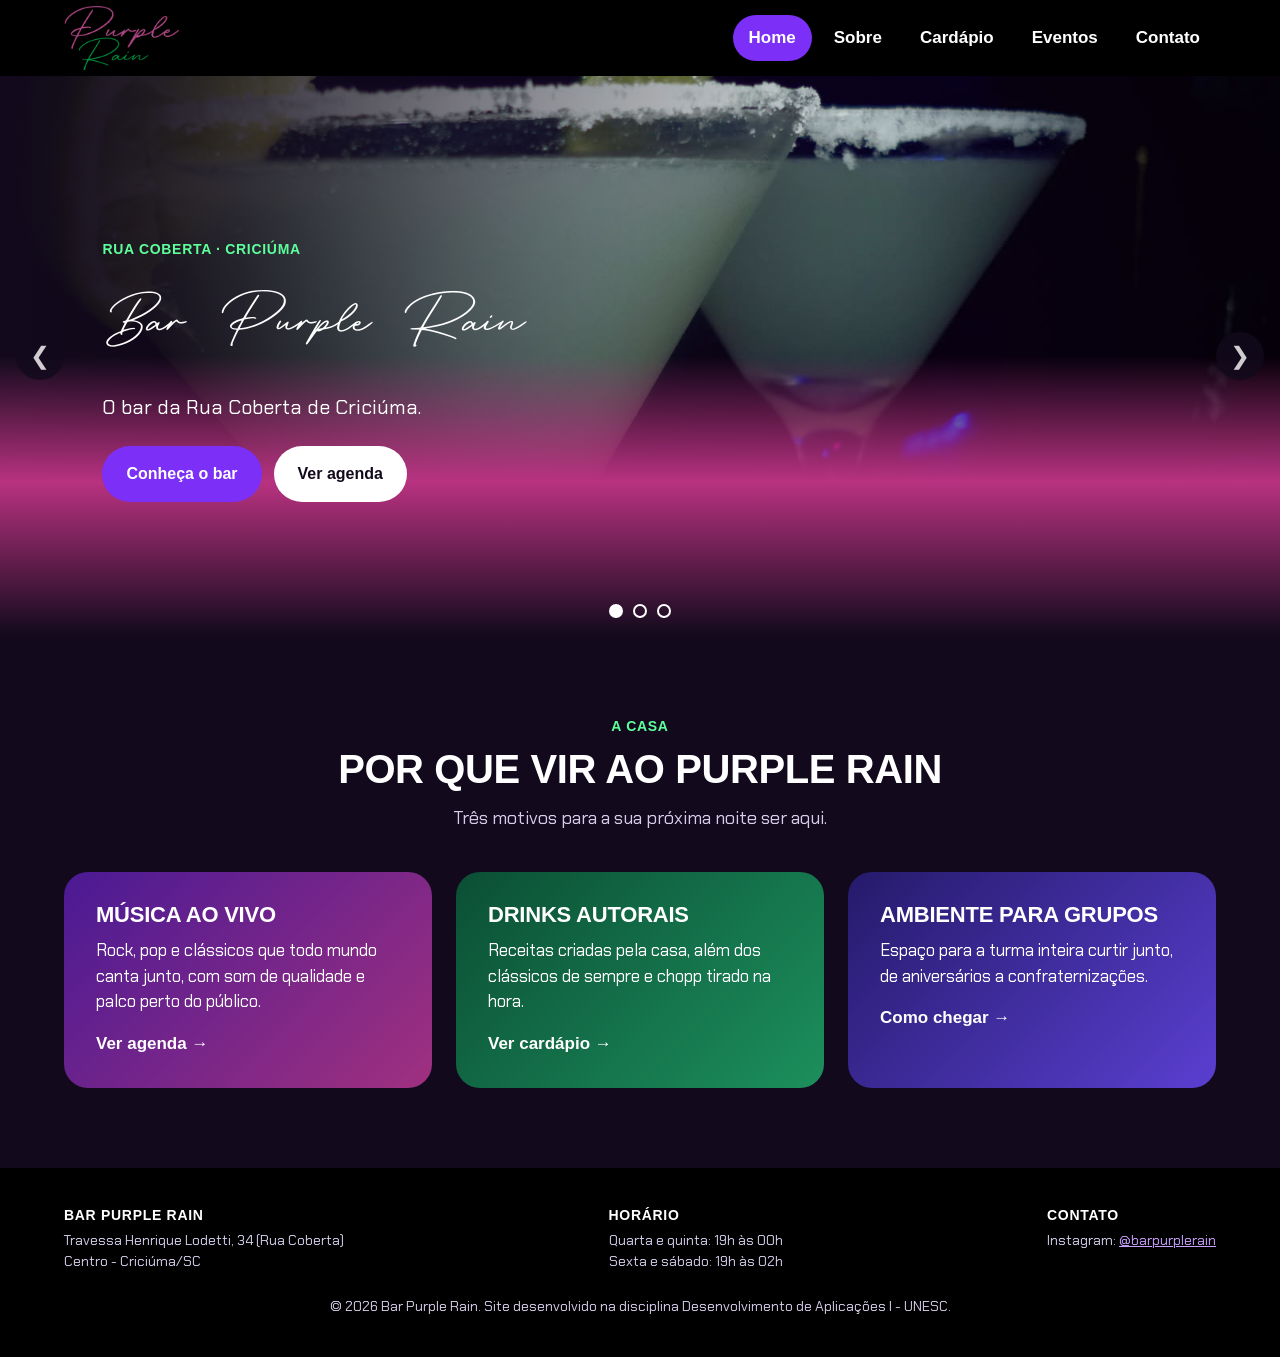
==== index.html @ a39cc832 "Remove o botao do WhatsApp da Home e o icone sem uso Co-Authored-By: Claude Opus 5.5 <noreply@anthro" ====
<!DOCTYPE html>
<html lang="pt-br">
<head>
    <!-- Metas estudados em aula -->
    <meta charset="UTF-8">
    <meta name="viewport" content="width=device-width, initial-scale=1.0">
    <meta name="description" content="Bar Purple Rain, o bar da Rua Coberta de Criciúma: música ao vivo, drinks autorais, chopp gelado e petiscos para curtir com os amigos.">
    <meta name="keywords" content="Bar Purple Rain, bar, pub, Rua Coberta, Criciúma, música ao vivo, drinks, chopp, petiscos">
    <meta name="author" content="Rafael Bauer Giroleti & Weslley Donmingos">
    <meta name="robots" content="index, follow">

    <title>Home | Bar Purple Rain</title>

    <!-- Ícone na aba do navegador (favicon), em vários tamanhos.
         Cada navegador e aparelho escolhe o tamanho que precisa. -->
    <link rel="icon" type="image/x-icon" href="img/favicon/favicon.ico">
    <link rel="icon" type="image/png" sizes="32x32" href="img/favicon/favicon-32x32.png">
    <link rel="icon" type="image/png" sizes="16x16" href="img/favicon/favicon-16x16.png">
    <link rel="apple-touch-icon" sizes="180x180" href="img/favicon/apple-touch-icon.png">
    <link rel="manifest" href="img/favicon/site.webmanifest">
    <link rel="stylesheet" href="css/estilo.css">
</head>
<body>

    <header class="cabecalho">
        <a href="index.html" class="logo">
            <img src="img/logo.png" alt="Bar Purple Rain">
        </a>
        <nav class="menu">
            <ul>
                <li><a href="index.html" class="atual">Home</a></li>
                <li><a href="sobre.html">Sobre</a></li>
                <li><a href="cardapio.html">Cardápio</a></li>
                <li><a href="eventos.html">Eventos</a></li>
                <li><a href="contato.html">Contato</a></li>
            </ul>
        </nav>
    </header>

    <main>
        <!-- Carrossel controlado pelo arquivo js/carrossel.js -->
        <section class="carrossel" aria-label="Destaques do bar">

            <figure class="slide ativo">
                <!-- Vídeo de fundo: autoplay (toca sozinho), muted (sem som, obrigatório para tocar sozinho),
                     loop (repete), playsinline (no celular toca dentro da página)
                     e poster (foto que aparece enquanto o vídeo carrega ou se ele não tocar) -->
                <video src="img/video-bar.mp4" poster="img/foto-drinks.jpg" autoplay muted loop playsinline></video>
                <figcaption class="legenda">
                    <p class="sobretitulo">Rua Coberta · Criciúma</p>
                    <h1>Bar Purple Rain</h1>
                    <p>O bar da Rua Coberta de Criciúma.</p>
                    <a href="sobre.html" class="botao">Conheça o bar</a>
                    <a href="eventos.html" class="botao claro">Ver agenda</a>
                </figcaption>
            </figure>

            <figure class="slide foto-alta">
                <img src="img/foto-parede-neon.jpg" alt="Cliente brindando em frente à parede de neon e assinaturas do bar">
                <figcaption class="legenda">
                    <p class="sobretitulo">Toda semana</p>
                    <h2>Música ao vivo</h2>
                    <p>Bandas e artistas da região no palco toda semana.</p>
                    <a href="eventos.html" class="botao">Ver agenda</a>
                </figcaption>
            </figure>

            <figure class="slide">
                <img src="img/foto-drinks.jpg" alt="Dois drinks com limão e borda de sal">
                <figcaption class="legenda">
                    <p class="sobretitulo">Da casa</p>
                    <h2>Drinks e petiscos</h2>
                    <p>Carta de drinks autorais, chopp gelado e porções para dividir.</p>
                    <a href="cardapio.html" class="botao">Ver cardápio</a>
                </figcaption>
            </figure>

            <button class="seta anterior" onclick="slideAnterior()" aria-label="Slide anterior">&#10094;</button>
            <button class="seta proximo" onclick="proximoSlide()" aria-label="Próximo slide">&#10095;</button>

            <nav class="indicadores">
                <button class="bolinha ativo" onclick="mostrarSlide(0)" aria-label="Ir para o slide 1"></button>
                <button class="bolinha" onclick="mostrarSlide(1)" aria-label="Ir para o slide 2"></button>
                <button class="bolinha" onclick="mostrarSlide(2)" aria-label="Ir para o slide 3"></button>
            </nav>
        </section>

        <section class="secao">
            <p class="sobretitulo centro">A casa</p>
            <h2 class="titulo-secao">Por que vir ao Purple Rain</h2>
            <p class="subtitulo-secao">Três motivos para a sua próxima noite ser aqui.</p>

            <section class="cartoes">
                <article class="cartao roxo">
                    <h3>Música ao vivo</h3>
                    <p>Rock, pop e clássicos que todo mundo canta junto, com som de qualidade e palco perto do público.</p>
                    <a href="eventos.html" class="link-seta">Ver agenda &rarr;</a>
                </article>
                <article class="cartao verde">
                    <h3>Drinks autorais</h3>
                    <p>Receitas criadas pela casa, além dos clássicos de sempre e chopp tirado na hora.</p>
                    <a href="cardapio.html" class="link-seta">Ver cardápio &rarr;</a>
                </article>
                <article class="cartao azul">
                    <h3>Ambiente para grupos</h3>
                    <p>Espaço para a turma inteira curtir junto, de aniversários a confraternizações.</p>
                    <a href="contato.html" class="link-seta">Como chegar &rarr;</a>
                </article>
            </section>
        </section>

    </main>

    <footer class="rodape">
        <section>
            <h3>Bar Purple Rain</h3>
            <!-- Dados do Instagram @barpurplerain -->
            <p>Travessa Henrique Lodetti, 34 (Rua Coberta)<br>Centro - Criciúma/SC</p>
        </section>
        <section>
            <h3>Horário</h3>

            <p>Quarta e quinta: 19h às 00h<br>Sexta e sábado: 19h às 02h</p>
        </section>
        <section>
            <h3>Contato</h3>
            <p>Instagram: <a href="https://www.instagram.com/barpurplerain/" target="_blank">@barpurplerain</a></p>
        </section>
        <p class="copy">&copy; 2026 Bar Purple Rain. Site desenvolvido na disciplina Desenvolvimento de Aplicações I - UNESC.</p>
    </footer>

    <script src="js/carrossel.js"></script>

</body>
</html>
---- css/estilo.css ----
/* ==========================================================
   Bar Purple Rain - folha de estilo única do site
   Organização: 1) base  2) cabeçalho  3) carrossel
                4) seções e cartões  5) páginas internas
                6) rodapé  7) responsividade (media queries)

   Cores do site (para achar e trocar com Ctrl+F):
     #120a1c  fundo escuro da página
     #21133a  fundo dos cartões e campos
     #7b2ff7  roxo dos botões e do menu (cor de ação)
     #5dff9b  verde neon do logo (sobretítulos e preços)
     #b83280  rosa do degradê do carrossel
     #ffffff  títulos
     #d6cdea  texto comum (lilás claro)
   ========================================================== */

/* ---------- 0) FONTES DO BAR ----------
   @font-face "instala" uma fonte que está na pasta fontes/.
   Depois é só usar o nome dela no font-family.
   - Chakra Petch: textos e títulos (3 pesos: normal, semibold e negrito)
   - Retro Signature: letra de assinatura, igual ao logo (só nos títulos grandes) */
@font-face {
    font-family: "Chakra Petch";
    src: url("../fontes/ChakraPetch-Regular.ttf");
    font-weight: 400;
}

@font-face {
    font-family: "Chakra Petch";
    src: url("../fontes/ChakraPetch-SemiBold.ttf");
    font-weight: 600;
}

@font-face {
    font-family: "Chakra Petch";
    src: url("../fontes/ChakraPetch-Bold.ttf");
    font-weight: 700;
}

@font-face {
    font-family: "Retro Signature";
    src: url("../fontes/RetroSignature.otf");
}

/* ---------- 1) BASE ---------- */
* {
    margin: 0;
    padding: 0;
    box-sizing: border-box; /* largura inclui padding e borda */
}

body {
    font-family: "Chakra Petch", Arial, sans-serif;
    font-size: 17px;
    line-height: 1.5;
    color: #d6cdea;
    background-color: #120a1c;
}

img {
    max-width: 100%;
    display: block;
}

a {
    color: #c9a0ff;
}

/* Títulos: letra pesada, em maiúsculas e com linhas bem juntas */
h1, h2, h3 {
    font-family: "Chakra Petch", Arial, sans-serif;
    font-weight: 700;
    text-transform: uppercase;
    letter-spacing: -0.01em;
    line-height: 1;
    color: #ffffff;
}

/* Sobretítulo: frase pequena que fica em cima de um título */
.sobretitulo {
    font-size: 14px;
    font-weight: bold;
    text-transform: uppercase;
    letter-spacing: 0.05em;
    color: #5dff9b;
    margin-bottom: 12px;
}

/* Títulos grandes em letra de assinatura, como o logo */
.legenda h1,
.legenda h2,
.banner-pagina h1 {
    font-family: "Retro Signature", cursive;
    font-weight: normal;
    text-transform: none; /* letra de assinatura não fica em maiúsculas */
    letter-spacing: 0;
    line-height: 1.3;
}

.sobretitulo.centro {
    text-align: center;
}

/* ---------- 2) CABEÇALHO ---------- */
.cabecalho {
    background-color: #000000;
    display: flex;
    justify-content: space-between;
    align-items: center;
    padding: 6px 5%; /* 5% de espaço em cada lado */
}

.logo img {
    height: 64px; /* a largura acompanha sozinha */
    width: auto;
}

.menu ul {
    display: flex;
    gap: 6px;
    list-style: none;
}

.menu a {
    display: block;
    padding: 10px 16px;
    color: #ffffff;
    font-weight: bold;
    text-decoration: none;
    border-radius: 30px;
}

.menu a:hover,
.menu a.atual {
    background-color: #7b2ff7;
}

/* ---------- 3) CARROSSEL ---------- */
.carrossel {
    position: relative; /* referência para setas, legenda e bolinhas */
    height: 560px;
    overflow: hidden;
    background-color: #1a0f2b;
}

.slide {
    display: none; /* só o slide com a classe "ativo" aparece */
    height: 100%;
}

.slide.ativo {
    display: block;
}

/* Foto ou vídeo ocupam o slide todo; object-fit: cover corta a sobra */
.slide img,
.slide video {
    width: 100%;
    height: 100%;
    object-fit: cover;
    display: block;
}

/* Película escura por cima da foto para o texto ficar legível */
.slide::after {
    content: "";
    position: absolute;
    top: 0;
    left: 0;
    width: 100%;
    height: 100%;
    background-image: linear-gradient(to right, #120a1c, transparent 70%);
}

/* A foto da parede é em pé: mostra a parte de cima, onde está o neon */
.slide.foto-alta img {
    object-position: center 30%;
}

.legenda {
    position: absolute;
    left: 8%;
    bottom: 24%;
    max-width: 620px;
    z-index: 2; /* fica na frente do degradê */
}

.legenda h1,
.legenda h2 {
    font-size: 80px;
    margin-bottom: 16px;
}

.legenda p {
    font-size: 20px;
    color: #ffffff;
    margin-bottom: 24px;
}

.legenda .sobretitulo {
    font-size: 14px;
    color: #5dff9b;
    margin-bottom: 12px;
}

.seta {
    position: absolute;
    top: 50%;
    margin-top: -24px;
    width: 48px;
    height: 48px;
    border: none;
    border-radius: 50%;
    background-color: #120a1c;
    opacity: 0.8; /* um pouco transparente */
    color: #ffffff;
    font-size: 24px;
    cursor: pointer;
    z-index: 2;
}

.seta:hover {
    background-color: #7b2ff7;
    opacity: 1;
}

.seta.anterior { left: 16px; }
.seta.proximo  { right: 16px; }

.indicadores {
    position: absolute;
    bottom: 18px;
    left: 0;
    width: 100%;
    display: flex;
    justify-content: center;
    gap: 10px;
    z-index: 2;
}

.bolinha {
    width: 14px;
    height: 14px;
    border: 2px solid #ffffff;
    border-radius: 50%;
    background-color: transparent;
    cursor: pointer;
}

.bolinha.ativo {
    background-color: #ffffff;
}

/* Degradê no pé do carrossel: imagem -> rosa -> fundo escuro, de forma suave.
   O ::before cria uma faixa pelo CSS, sem precisar de uma tag no HTML.
   O degradê tem 3 cores e os números dizem onde cada uma fica:
     0%   transparente (aparece a imagem)
     45%  rosa
     100% a cor de fundo do site, para emendar sem linha com a seção de baixo
   - Para mudar o rosa: troque o #b83280.
   - Para o rosa durar mais ou menos: troque o 45%.
   - Para a faixa ficar mais alta ou mais baixa: troque o height. */
.carrossel::before {
    content: ""; /* obrigatório para o ::before aparecer */
    position: absolute;
    left: 0;
    bottom: 0;
    width: 100%;
    height: 280px;
    transition: transform 0.3s; /* anima a mudança do hover em 0,3 segundo */
    background-image: linear-gradient(to bottom, transparent 0%, #b83280 45%, #120a1c 100%);
    z-index: 1;
}

/* ---------- 4) SEÇÕES E CARTÕES ---------- */
.secao {
    padding: 80px 5%; /* 5% de espaço em cada lado */
}

.secao.escura {
    background-color: #1a0f2b;
}

.titulo-secao {
    font-size: 40px;
    text-align: center;
    margin-bottom: 16px;
}

.subtitulo-secao {
    font-size: 18px;
    text-align: center;
    margin-bottom: 40px;
}

.cartoes {
    display: flex;
    flex-wrap: wrap;
    gap: 24px;
}

.cartao {
    flex: 1;          /* os cartões dividem a linha em partes iguais */
    min-width: 260px; /* se não couber, o cartão desce para a linha de baixo */
    background-color: #21133a;
    border-radius: 24px;
    padding: 32px;
}

.cartao h3 {
    font-size: 22px;
    margin-bottom: 12px;
}

.cartao p {
    margin-bottom: 16px;
}

/* Cartões coloridos da Home: cada um tem o seu degradê */
.cartao.roxo  { background-image: linear-gradient(135deg, #4a1a94, #a0307f); }
.cartao.verde { background-image: linear-gradient(135deg, #0b4f35, #1c8f5c); }
.cartao.azul  { background-image: linear-gradient(135deg, #251a6b, #5a3fd0); }

.cartao.roxo p,
.cartao.verde p,
.cartao.azul p {
    color: #ffffff;
}

/* Botão principal: roxo, em formato de pílula */
.botao {
    display: inline-block;
    padding: 16px 24px;
    background-color: #7b2ff7;
    color: #ffffff;
    text-decoration: none;
    border: none;
    border-radius: 40px;
    font-size: 16px;
    font-weight: bold;
    cursor: pointer;
    transition: transform 0.2s, background-color 0.2s; /* anima a subida e a troca de cor */
}

.botao:hover {
    background-color: #5a1fd0;
    transform: translateY(-3px); /* sobe 3 pixels ao passar o mouse */
}

/* Botão secundário: branco, para ficar ao lado do roxo */
.botao.claro {
    background-color: #ffffff;
    color: #120a1c;
    margin-left: 8px;
}

.botao.claro:hover {
    background-color: #d6cdea;
}

/* Link de texto com seta, sem fundo */
.link-seta {
    color: #ffffff;
    font-weight: bold;
    text-decoration: none;
}

.link-seta:hover {
    text-decoration: underline;
}

/* ---------- 5) PÁGINAS INTERNAS ---------- */
.banner-pagina {
    /* Dois fundos, um em cima do outro:
       1º) um degradê que começa transparente e termina na cor do site (#120a1c)
       2º) a imagem do banner
       Assim o banner "derrete" no fundo da página, sem linha de corte. */
    background-image: linear-gradient(to bottom, transparent 30%, #120a1c 100%), url("../img/foto-parede-neon.jpg");
    background-size: cover;
    background-position: center;
    background-position: center 30%;
    padding: 80px 5% 120px 5%; /* mais espaço embaixo para o degradê aparecer */
    text-align: center;
}

.banner-pagina h1 {
    font-size: 72px;
}

.duas-colunas {
    display: flex;
    gap: 48px;
    align-items: flex-start;
}

.coluna {
    flex: 1; /* as duas colunas ficam com a mesma largura */
}

.duas-colunas h2 {
    font-size: 28px;
    margin-bottom: 16px;
}

.duas-colunas p {
    margin-bottom: 16px;
}

.lista-simples {
    list-style: none;
}

.lista-simples li {
    padding: 12px 0;
    border-bottom: 1px solid #3c1a78;
}

/* Cardápio */
.lista-cardapio {
    list-style: none;
}

.item-cardapio {
    display: flex;
    justify-content: space-between;
    gap: 16px;
    padding: 12px 0;
    border-bottom: 1px solid #3c1a78;
    color: #ffffff;
    font-weight: bold;
}

.item-cardapio p {
    margin-bottom: 0;
}

.item-cardapio span {
    color: #d6cdea;
    font-size: 14px;
    font-weight: normal;
    display: block;
}

.preco {
    color: #5dff9b;
    white-space: nowrap;
}

/* Eventos */
.tabela-eventos {
    width: 100%;
    border-collapse: collapse;
}

.tabela-eventos th,
.tabela-eventos td {
    padding: 16px 12px;
    text-align: left;
    border-bottom: 1px solid #3c1a78;
}

.tabela-eventos th {
    font-size: 14px;
    text-transform: uppercase;
    letter-spacing: 0.05em;
    color: #5dff9b;
}

/* Mapa da página Contato */
.mapa {
    display: block;
    cursor: pointer;
}

.mapa iframe {
    width: 100%;
    height: 450px;
    border: 2px solid #7b2ff7;
    border-radius: 24px;
    box-shadow: 0 0 30px #7b2ff7;
    pointer-events: none; /* o mapa não recebe o clique, então o clique vai para o link em volta */
}

/* ---------- 6) RODAPÉ ---------- */
.rodape {
    background-color: #000000;
    padding: 40px 5%;
    font-size: 14px;
    display: flex;
    justify-content: space-between;
    flex-wrap: wrap;
    gap: 24px;
}

.rodape h3 {
    font-size: 14px;
    letter-spacing: 0.05em;
    margin-bottom: 8px;
}

.rodape .copy {
    width: 100%;
    text-align: center;
}

/* ---------- 7) RESPONSIVIDADE ---------- */

/* Tablets: até 900px */
@media (max-width: 900px) {
    .carrossel {
        height: 460px;
    }

    .legenda {
        left: 80px;  /* deixa espaço para as setas */
        right: 80px;
    }

    .legenda h1,
    .legenda h2 {
        font-size: 60px;
    }

    .titulo-secao {
        font-size: 32px;
    }

    .duas-colunas {
        gap: 24px;
    }
}

/* Celulares: até 600px */
@media (max-width: 600px) {
    .cabecalho {
        flex-direction: column; /* logo em cima, menu embaixo */
        gap: 8px;
    }

    .menu ul {
        flex-wrap: wrap;
        justify-content: center;
    }

    .menu a {
        padding: 6px 10px;
        font-size: 14px;
    }

    .carrossel {
        height: 440px;
    }

    .legenda {
        left: 5%;
        right: 5%;
        bottom: 18%;
        text-align: center;
    }

    .legenda h1,
    .legenda h2 {
        font-size: 46px;
    }

    .logo img {
        height: 52px;
    }

    /* no celular a película escurece a foto toda, já que o texto fica no meio */
    .slide::after {
        background-image: none;
        background-color: #120a1c;
        opacity: 0.55;
    }

    .legenda p {
        font-size: 16px;
    }

    .botao.claro {
        margin-left: 0;
        margin-top: 8px;
    }

    .seta {
        display: none; /* no celular a navegação fica nas bolinhas */
    }

    .secao {
        padding: 48px 5%;
    }

    .titulo-secao {
        font-size: 26px;
    }

    .duas-colunas {
        flex-direction: column; /* colunas viram uma embaixo da outra */
    }

    .banner-pagina h1 {
        font-size: 48px;
    }

    .tabela-eventos th,
    .tabela-eventos td {
        padding: 10px 6px;
        font-size: 14px;
    }

    .rodape {
        flex-direction: column;
        text-align: center;
    }
}
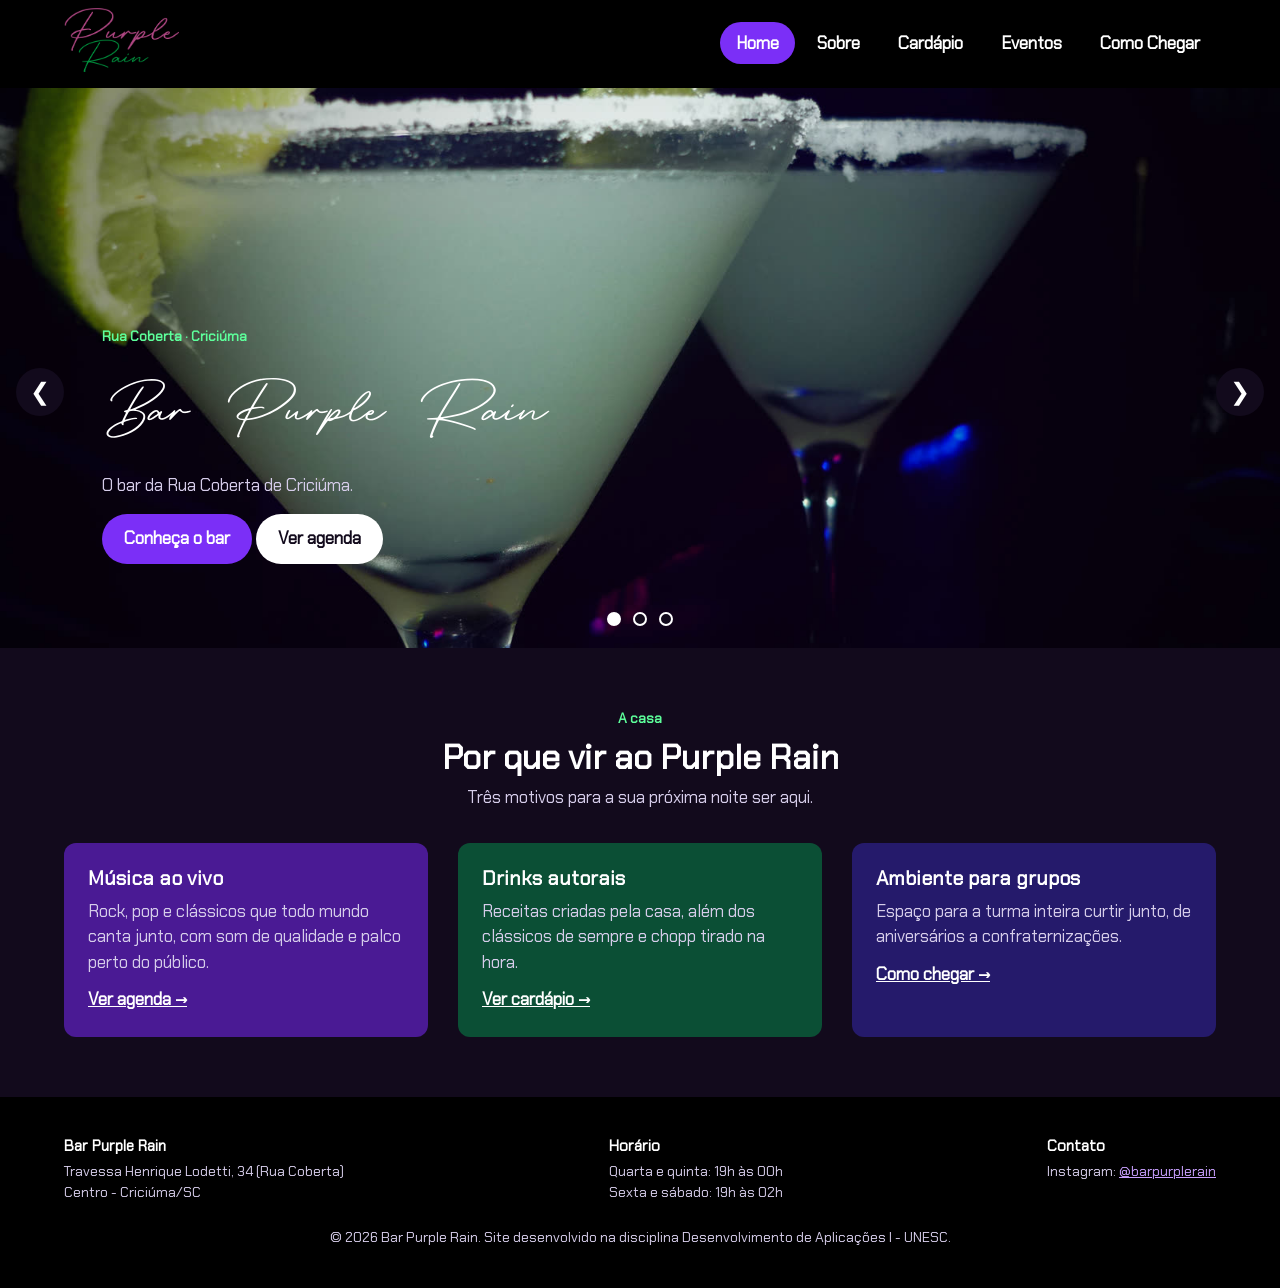
==== commit 2ee8647c: "Historia real do bar, menu Como Chegar e ajustes no CSS Co-Authored-By: Claude Opus 5.5 <noreply@ant" ====
--- a/index.html
+++ b/index.html
@@ -32,7 +32,7 @@
                 <li><a href="sobre.html">Sobre</a></li>
                 <li><a href="cardapio.html">Cardápio</a></li>
                 <li><a href="eventos.html">Eventos</a></li>
-                <li><a href="contato.html">Contato</a></li>
+                <li><a href="contato.html">Como Chegar</a></li>
             </ul>
         </nav>
     </header>
@@ -41,7 +41,7 @@
         <!-- Carrossel controlado pelo arquivo js/carrossel.js -->
         <section class="carrossel" aria-label="Destaques do bar">
 
-            <figure class="slide ativo">
+            <figure class="slide" id="slide1">
                 <!-- Vídeo de fundo: autoplay (toca sozinho), muted (sem som, obrigatório para tocar sozinho),
                      loop (repete), playsinline (no celular toca dentro da página)
                      e poster (foto que aparece enquanto o vídeo carrega ou se ele não tocar) -->
@@ -55,7 +55,7 @@
                 </figcaption>
             </figure>
 
-            <figure class="slide foto-alta">
+            <figure class="slide foto-alta" id="slide2">
                 <img src="img/foto-parede-neon.jpg" alt="Cliente brindando em frente à parede de neon e assinaturas do bar">
                 <figcaption class="legenda">
                     <p class="sobretitulo">Toda semana</p>
@@ -65,7 +65,7 @@
                 </figcaption>
             </figure>
 
-            <figure class="slide">
+            <figure class="slide" id="slide3">
                 <img src="img/foto-drinks.jpg" alt="Dois drinks com limão e borda de sal">
                 <figcaption class="legenda">
                     <p class="sobretitulo">Da casa</p>
@@ -75,13 +75,13 @@
                 </figcaption>
             </figure>
 
-            <button class="seta anterior" onclick="slideAnterior()" aria-label="Slide anterior">&#10094;</button>
-            <button class="seta proximo" onclick="proximoSlide()" aria-label="Próximo slide">&#10095;</button>
+            <button class="seta anterior" id="btnVoltar" aria-label="Slide anterior">&#10094;</button>
+            <button class="seta proximo" id="btnAvancar" aria-label="Próximo slide">&#10095;</button>
 
             <nav class="indicadores">
-                <button class="bolinha ativo" onclick="mostrarSlide(0)" aria-label="Ir para o slide 1"></button>
-                <button class="bolinha" onclick="mostrarSlide(1)" aria-label="Ir para o slide 2"></button>
-                <button class="bolinha" onclick="mostrarSlide(2)" aria-label="Ir para o slide 3"></button>
+                <button class="bolinha ativo" id="bolinha1" aria-label="Ir para o slide 1"></button>
+                <button class="bolinha" id="bolinha2" aria-label="Ir para o slide 2"></button>
+                <button class="bolinha" id="bolinha3" aria-label="Ir para o slide 3"></button>
             </nav>
         </section>
 
--- a/css/estilo.css
+++ b/css/estilo.css
@@ -1,52 +1,39 @@
+@charset "utf-8";
 /* ==========================================================
-   Bar Purple Rain - folha de estilo única do site
-   Organização: 1) base  2) cabeçalho  3) carrossel
+   Bar Purple Rain - folha de estilo do site
+   Organização: 0) fontes  1) base  2) cabeçalho  3) carrossel
                 4) seções e cartões  5) páginas internas
                 6) rodapé  7) responsividade (media queries)
 
-   Cores do site (para achar e trocar com Ctrl+F):
+   Cores do site:
      #120a1c  fundo escuro da página
-     #21133a  fundo dos cartões e campos
-     #7b2ff7  roxo dos botões e do menu (cor de ação)
-     #5dff9b  verde neon do logo (sobretítulos e preços)
-     #b83280  rosa do degradê do carrossel
+     #21133a  fundo dos cartões
+     #7b2ff7  roxo dos botões e do menu
+     #5dff9b  verde do logo (sobretítulos e preços)
      #ffffff  títulos
      #d6cdea  texto comum (lilás claro)
    ========================================================== */
 
-/* ---------- 0) FONTES DO BAR ----------
-   @font-face "instala" uma fonte que está na pasta fontes/.
-   Depois é só usar o nome dela no font-family.
-   - Chakra Petch: textos e títulos (3 pesos: normal, semibold e negrito)
-   - Retro Signature: letra de assinatura, igual ao logo (só nos títulos grandes) */
+
+/* ---------- 0) FONTES DO BAR ---------- */
+/* @font-face carrega uma fonte que está na pasta fontes/.
+   Depois é só usar o nome dela no font-family. */
 @font-face {
     font-family: "Chakra Petch";
     src: url("../fontes/ChakraPetch-Regular.ttf");
-    font-weight: 400;
-}
-
-@font-face {
-    font-family: "Chakra Petch";
-    src: url("../fontes/ChakraPetch-SemiBold.ttf");
-    font-weight: 600;
-}
-
-@font-face {
-    font-family: "Chakra Petch";
-    src: url("../fontes/ChakraPetch-Bold.ttf");
-    font-weight: 700;
 }
 
 @font-face {
     font-family: "Retro Signature";
     src: url("../fontes/RetroSignature.otf");
 }
+
 
 /* ---------- 1) BASE ---------- */
 * {
     margin: 0;
     padding: 0;
-    box-sizing: border-box; /* largura inclui padding e borda */
+    box-sizing: border-box;
 }
 
 body {
@@ -59,47 +46,29 @@
 
 img {
     max-width: 100%;
-    display: block;
 }
 
 a {
     color: #c9a0ff;
 }
 
-/* Títulos: letra pesada, em maiúsculas e com linhas bem juntas */
 h1, h2, h3 {
-    font-family: "Chakra Petch", Arial, sans-serif;
-    font-weight: 700;
-    text-transform: uppercase;
-    letter-spacing: -0.01em;
-    line-height: 1;
-    color: #ffffff;
-}
-
-/* Sobretítulo: frase pequena que fica em cima de um título */
+    color: #ffffff;
+    line-height: 1.2;
+}
+
+/* Frase pequena em cima de um título */
 .sobretitulo {
     font-size: 14px;
     font-weight: bold;
-    text-transform: uppercase;
-    letter-spacing: 0.05em;
     color: #5dff9b;
-    margin-bottom: 12px;
-}
-
-/* Títulos grandes em letra de assinatura, como o logo */
-.legenda h1,
-.legenda h2,
-.banner-pagina h1 {
-    font-family: "Retro Signature", cursive;
-    font-weight: normal;
-    text-transform: none; /* letra de assinatura não fica em maiúsculas */
-    letter-spacing: 0;
-    line-height: 1.3;
-}
-
-.sobretitulo.centro {
-    text-align: center;
-}
+    margin-bottom: 8px;
+}
+
+.centro {
+    text-align: center;
+}
+
 
 /* ---------- 2) CABEÇALHO ---------- */
 .cabecalho {
@@ -107,12 +76,11 @@
     display: flex;
     justify-content: space-between;
     align-items: center;
-    padding: 6px 5%; /* 5% de espaço em cada lado */
+    padding: 8px 5%;
 }
 
 .logo img {
-    height: 64px; /* a largura acompanha sozinha */
-    width: auto;
+    height: 64px;
 }
 
 .menu ul {
@@ -122,7 +90,6 @@
 }
 
 .menu a {
-    display: block;
     padding: 10px 16px;
     color: #ffffff;
     font-weight: bold;
@@ -135,115 +102,97 @@
     background-color: #7b2ff7;
 }
 
+
 /* ---------- 3) CARROSSEL ---------- */
+/* position: relative no carrossel serve de referência
+   para as peças com position: absolute (legenda, setas e bolinhas) */
 .carrossel {
-    position: relative; /* referência para setas, legenda e bolinhas */
+    position: relative;
     height: 560px;
-    overflow: hidden;
     background-color: #1a0f2b;
 }
 
 .slide {
-    display: none; /* só o slide com a classe "ativo" aparece */
+    display: none; /* todos os slides começam escondidos */
     height: 100%;
 }
 
-.slide.ativo {
+/* O primeiro slide já aparece ao abrir a página.
+   Depois o JavaScript mostra e esconde os slides com style.display */
+#slide1 {
     display: block;
 }
 
-/* Foto ou vídeo ocupam o slide todo; object-fit: cover corta a sobra */
+/* Foto ou vídeo ocupam o slide todo.
+   object-fit: cover preenche o espaço sem esticar a imagem (corta a sobra) */
 .slide img,
 .slide video {
     width: 100%;
     height: 100%;
     object-fit: cover;
-    display: block;
-}
-
-/* Película escura por cima da foto para o texto ficar legível */
-.slide::after {
-    content: "";
-    position: absolute;
-    top: 0;
-    left: 0;
-    width: 100%;
-    height: 100%;
-    background-image: linear-gradient(to right, #120a1c, transparent 70%);
-}
-
-/* A foto da parede é em pé: mostra a parte de cima, onde está o neon */
-.slide.foto-alta img {
-    object-position: center 30%;
-}
-
+}
+
+/* Caixa escura com o texto do slide, por cima da foto */
 .legenda {
     position: absolute;
     left: 8%;
-    bottom: 24%;
-    max-width: 620px;
-    z-index: 2; /* fica na frente do degradê */
+    bottom: 15%;
+    max-width: 560px;
 }
 
 .legenda h1,
 .legenda h2 {
-    font-size: 80px;
+    font-family: "Retro Signature", cursive;
+    font-weight: normal;
+    font-size: 85px;
+    margin-bottom: 8px;
+}
+
+.legenda p {
     margin-bottom: 16px;
 }
 
-.legenda p {
-    font-size: 20px;
-    color: #ffffff;
-    margin-bottom: 24px;
-}
-
-.legenda .sobretitulo {
-    font-size: 14px;
-    color: #5dff9b;
-    margin-bottom: 12px;
-}
-
+/* Setas de voltar e avançar */
 .seta {
     position: absolute;
     top: 50%;
-    margin-top: -24px;
     width: 48px;
     height: 48px;
     border: none;
     border-radius: 50%;
     background-color: #120a1c;
-    opacity: 0.8; /* um pouco transparente */
     color: #ffffff;
     font-size: 24px;
     cursor: pointer;
-    z-index: 2;
 }
 
 .seta:hover {
     background-color: #7b2ff7;
-    opacity: 1;
-}
-
-.seta.anterior { left: 16px; }
-.seta.proximo  { right: 16px; }
-
+}
+
+.anterior {
+    left: 16px;
+}
+
+.proximo {
+    right: 16px;
+}
+
+/* Bolinhas que mostram em qual slide está */
 .indicadores {
     position: absolute;
-    bottom: 18px;
-    left: 0;
-    width: 100%;
-    display: flex;
-    justify-content: center;
-    gap: 10px;
-    z-index: 2;
+    bottom: 16px;
+    width: 100%;
+    text-align: center;
 }
 
 .bolinha {
     width: 14px;
     height: 14px;
+    margin: 0 4px;
     border: 2px solid #ffffff;
     border-radius: 50%;
-    background-color: transparent;
+    background-color: #120a1c;
     cursor: pointer;
 }
 
@@ -251,168 +200,171 @@
     background-color: #ffffff;
 }
 
-/* Degradê no pé do carrossel: imagem -> rosa -> fundo escuro, de forma suave.
-   O ::before cria uma faixa pelo CSS, sem precisar de uma tag no HTML.
-   O degradê tem 3 cores e os números dizem onde cada uma fica:
-     0%   transparente (aparece a imagem)
-     45%  rosa
-     100% a cor de fundo do site, para emendar sem linha com a seção de baixo
-   - Para mudar o rosa: troque o #b83280.
-   - Para o rosa durar mais ou menos: troque o 45%.
-   - Para a faixa ficar mais alta ou mais baixa: troque o height. */
-.carrossel::before {
-    content: ""; /* obrigatório para o ::before aparecer */
-    position: absolute;
-    left: 0;
-    bottom: 0;
-    width: 100%;
-    height: 280px;
-    transition: transform 0.3s; /* anima a mudança do hover em 0,3 segundo */
-    background-image: linear-gradient(to bottom, transparent 0%, #b83280 45%, #120a1c 100%);
-    z-index: 1;
-}
 
 /* ---------- 4) SEÇÕES E CARTÕES ---------- */
 .secao {
-    padding: 80px 5%; /* 5% de espaço em cada lado */
-}
-
-.secao.escura {
+    padding: 60px 5%;
+}
+
+.escura {
     background-color: #1a0f2b;
 }
 
 .titulo-secao {
-    font-size: 40px;
-    text-align: center;
-    margin-bottom: 16px;
+    font-size: 34px;
+    text-align: center;
+    margin-bottom: 8px;
 }
 
 .subtitulo-secao {
-    font-size: 18px;
-    text-align: center;
-    margin-bottom: 40px;
-}
-
+    text-align: center;
+    margin-bottom: 32px;
+}
+
+/* Cartões lado a lado com flexbox */
 .cartoes {
+    display: flex;
+    flex-wrap: wrap; /* se não couber, o cartão desce para a linha de baixo */
+    gap: 30px;
+}
+
+.cartao {
+    flex: 1;
+    min-width: 260px;
+    padding: 24px;
+    background-color: #21133a;
+    border-radius: 12px;
+}
+
+.cartao h3 {
+    margin-bottom: 8px;
+}
+
+.cartao p {
+    margin-bottom: 12px;
+}
+
+/* Cores dos cartões da Home */
+.roxo {
+    background-color: #4a1a94;
+}
+
+.verde {
+    background-color: #0b4f35;
+}
+
+.azul {
+    background-color: #251a6b;
+}
+
+.destaque {
+    font-size: 14px;
+    color: #5dff9b;
+}
+
+/* Botões */
+.botao {
+    display: inline-block;
+    padding: 12px 22px;
+    background-color: #7b2ff7;
+    color: #ffffff;
+    text-decoration: none;
+    font-weight: bold;
+    border-radius: 30px;
+}
+
+.botao:hover {
+    background-color: #5a1fd0;
+}
+
+.claro {
+    background-color: #ffffff;
+    color: #120a1c;
+}
+
+.claro:hover {
+    background-color: #d6cdea;
+}
+
+/* Link de texto com seta */
+.link-seta {
+    color: #ffffff;
+    font-weight: bold;
+}
+
+
+/* ---------- 5) PÁGINAS INTERNAS ---------- */
+/* Faixa do topo das páginas, com a foto da parede de fundo */
+.banner-pagina {
+    background-image: url("../img/foto-parede-neon.jpg");
+    background-size: cover;
+    background-position: center;
+    padding: 60px 5%;
+    text-align: center;
+}
+
+.banner-pagina h1 {
+    font-family: "Retro Signature", cursive;
+    font-weight: normal;
+    font-size: 56px;
+}
+
+/* Duas colunas lado a lado (Sobre e Eventos) */
+.duas-colunas {
+    display: flex;
+    gap: 40px;
+}
+
+.coluna {
+    flex: 1; /* as duas colunas ficam com a mesma largura */
+}
+
+.duas-colunas h2 {
+    margin-bottom: 12px;
+}
+
+.duas-colunas p {
+    margin-bottom: 12px;
+}
+
+.lista-simples {
+    list-style: none;
+}
+
+.lista-simples li {
+    padding: 10px 0;
+    border-bottom: 1px solid #3c1a78;
+}
+
+/* Galeria de fotos (página Sobre) */
+.galeria {
     display: flex;
     flex-wrap: wrap;
     gap: 24px;
 }
 
-.cartao {
-    flex: 1;          /* os cartões dividem a linha em partes iguais */
-    min-width: 260px; /* se não couber, o cartão desce para a linha de baixo */
-    background-color: #21133a;
-    border-radius: 24px;
-    padding: 32px;
-}
-
-.cartao h3 {
-    font-size: 22px;
-    margin-bottom: 12px;
-}
-
-.cartao p {
-    margin-bottom: 16px;
-}
-
-/* Cartões coloridos da Home: cada um tem o seu degradê */
-.cartao.roxo  { background-image: linear-gradient(135deg, #4a1a94, #a0307f); }
-.cartao.verde { background-image: linear-gradient(135deg, #0b4f35, #1c8f5c); }
-.cartao.azul  { background-image: linear-gradient(135deg, #251a6b, #5a3fd0); }
-
-.cartao.roxo p,
-.cartao.verde p,
-.cartao.azul p {
-    color: #ffffff;
-}
-
-/* Botão principal: roxo, em formato de pílula */
-.botao {
-    display: inline-block;
-    padding: 16px 24px;
-    background-color: #7b2ff7;
-    color: #ffffff;
-    text-decoration: none;
-    border: none;
-    border-radius: 40px;
-    font-size: 16px;
-    font-weight: bold;
-    cursor: pointer;
-    transition: transform 0.2s, background-color 0.2s; /* anima a subida e a troca de cor */
-}
-
-.botao:hover {
-    background-color: #5a1fd0;
-    transform: translateY(-3px); /* sobe 3 pixels ao passar o mouse */
-}
-
-/* Botão secundário: branco, para ficar ao lado do roxo */
-.botao.claro {
-    background-color: #ffffff;
-    color: #120a1c;
-    margin-left: 8px;
-}
-
-.botao.claro:hover {
-    background-color: #d6cdea;
-}
-
-/* Link de texto com seta, sem fundo */
-.link-seta {
-    color: #ffffff;
-    font-weight: bold;
-    text-decoration: none;
-}
-
-.link-seta:hover {
-    text-decoration: underline;
-}
-
-/* ---------- 5) PÁGINAS INTERNAS ---------- */
-.banner-pagina {
-    /* Dois fundos, um em cima do outro:
-       1º) um degradê que começa transparente e termina na cor do site (#120a1c)
-       2º) a imagem do banner
-       Assim o banner "derrete" no fundo da página, sem linha de corte. */
-    background-image: linear-gradient(to bottom, transparent 30%, #120a1c 100%), url("../img/foto-parede-neon.jpg");
-    background-size: cover;
-    background-position: center;
-    background-position: center 30%;
-    padding: 80px 5% 120px 5%; /* mais espaço embaixo para o degradê aparecer */
-    text-align: center;
-}
-
-.banner-pagina h1 {
-    font-size: 72px;
-}
-
-.duas-colunas {
-    display: flex;
-    gap: 48px;
-    align-items: flex-start;
-}
-
-.coluna {
-    flex: 1; /* as duas colunas ficam com a mesma largura */
-}
-
-.duas-colunas h2 {
-    font-size: 28px;
-    margin-bottom: 16px;
-}
-
-.duas-colunas p {
-    margin-bottom: 16px;
-}
-
-.lista-simples {
-    list-style: none;
-}
-
-.lista-simples li {
-    padding: 12px 0;
-    border-bottom: 1px solid #3c1a78;
+.galeria figure {
+    flex: 1;
+    min-width: 240px;
+}
+
+.galeria img {
+    width: 100%;
+    height: 320px;
+    object-fit: cover; /* as três fotos ficam do mesmo tamanho */
+    border-radius: 12px;
+}
+
+.galeria figcaption {
+    margin-top: 8px;
+    text-align: center;
+    color: #ffffff;
+}
+
+/* Foto ao lado da tabela (página Eventos) */
+.foto-coluna img {
+    width: 100%;
+    border-radius: 12px;
 }
 
 /* Cardápio */
@@ -424,29 +376,22 @@
     display: flex;
     justify-content: space-between;
     gap: 16px;
-    padding: 12px 0;
+    padding: 10px 0;
     border-bottom: 1px solid #3c1a78;
     color: #ffffff;
-    font-weight: bold;
-}
-
-.item-cardapio p {
-    margin-bottom: 0;
 }
 
 .item-cardapio span {
+    display: block;
+    font-size: 14px;
     color: #d6cdea;
-    font-size: 14px;
-    font-weight: normal;
-    display: block;
 }
 
 .preco {
     color: #5dff9b;
-    white-space: nowrap;
-}
-
-/* Eventos */
+}
+
+/* Tabela da agenda (página Eventos) */
 .tabela-eventos {
     width: 100%;
     border-collapse: collapse;
@@ -454,59 +399,52 @@
 
 .tabela-eventos th,
 .tabela-eventos td {
-    padding: 16px 12px;
+    padding: 12px;
     text-align: left;
     border-bottom: 1px solid #3c1a78;
 }
 
 .tabela-eventos th {
-    font-size: 14px;
-    text-transform: uppercase;
-    letter-spacing: 0.05em;
     color: #5dff9b;
 }
 
-/* Mapa da página Contato */
-.mapa {
-    display: block;
-    cursor: pointer;
-}
-
+/* Mapa */
 .mapa iframe {
     width: 100%;
     height: 450px;
-    border: 2px solid #7b2ff7;
-    border-radius: 24px;
-    box-shadow: 0 0 30px #7b2ff7;
-    pointer-events: none; /* o mapa não recebe o clique, então o clique vai para o link em volta */
-}
+    /* border: 5px solid #7b2ff7; */
+    border-radius: 12px;
+    pointer-events: none; /* o mapa ignora o clique, que vai para o link em volta */
+}
+
 
 /* ---------- 6) RODAPÉ ---------- */
 .rodape {
-    background-color: #000000;
-    padding: 40px 5%;
-    font-size: 14px;
     display: flex;
     justify-content: space-between;
     flex-wrap: wrap;
     gap: 24px;
+    padding: 40px 5%;
+    font-size: 14px;
+    background-color: #000000;
 }
 
 .rodape h3 {
-    font-size: 14px;
-    letter-spacing: 0.05em;
-    margin-bottom: 8px;
-}
-
-.rodape .copy {
-    width: 100%;
-    text-align: center;
-}
+    font-size: 15px;
+    margin-bottom: 6px;
+}
+
+.copy {
+    width: 100%;
+    text-align: center;
+}
+
 
 /* ---------- 7) RESPONSIVIDADE ---------- */
 
 /* Tablets: até 900px */
-@media (max-width: 900px) {
+@media screen and (max-width: 900px) {
+
     .carrossel {
         height: 460px;
     }
@@ -518,20 +456,13 @@
 
     .legenda h1,
     .legenda h2 {
-        font-size: 60px;
-    }
-
-    .titulo-secao {
-        font-size: 32px;
-    }
-
-    .duas-colunas {
-        gap: 24px;
+        font-size: 44px;
     }
 }
 
 /* Celulares: até 600px */
-@media (max-width: 600px) {
+@media screen and (max-width: 600px) {
+
     .cabecalho {
         flex-direction: column; /* logo em cima, menu embaixo */
         gap: 8px;
@@ -554,33 +485,12 @@
     .legenda {
         left: 5%;
         right: 5%;
-        bottom: 18%;
         text-align: center;
     }
 
     .legenda h1,
     .legenda h2 {
-        font-size: 46px;
-    }
-
-    .logo img {
-        height: 52px;
-    }
-
-    /* no celular a película escurece a foto toda, já que o texto fica no meio */
-    .slide::after {
-        background-image: none;
-        background-color: #120a1c;
-        opacity: 0.55;
-    }
-
-    .legenda p {
-        font-size: 16px;
-    }
-
-    .botao.claro {
-        margin-left: 0;
-        margin-top: 8px;
+        font-size: 36px;
     }
 
     .seta {
@@ -588,7 +498,7 @@
     }
 
     .secao {
-        padding: 48px 5%;
+        padding: 40px 5%;
     }
 
     .titulo-secao {
@@ -600,13 +510,7 @@
     }
 
     .banner-pagina h1 {
-        font-size: 48px;
-    }
-
-    .tabela-eventos th,
-    .tabela-eventos td {
-        padding: 10px 6px;
-        font-size: 14px;
+        font-size: 40px;
     }
 
     .rodape {
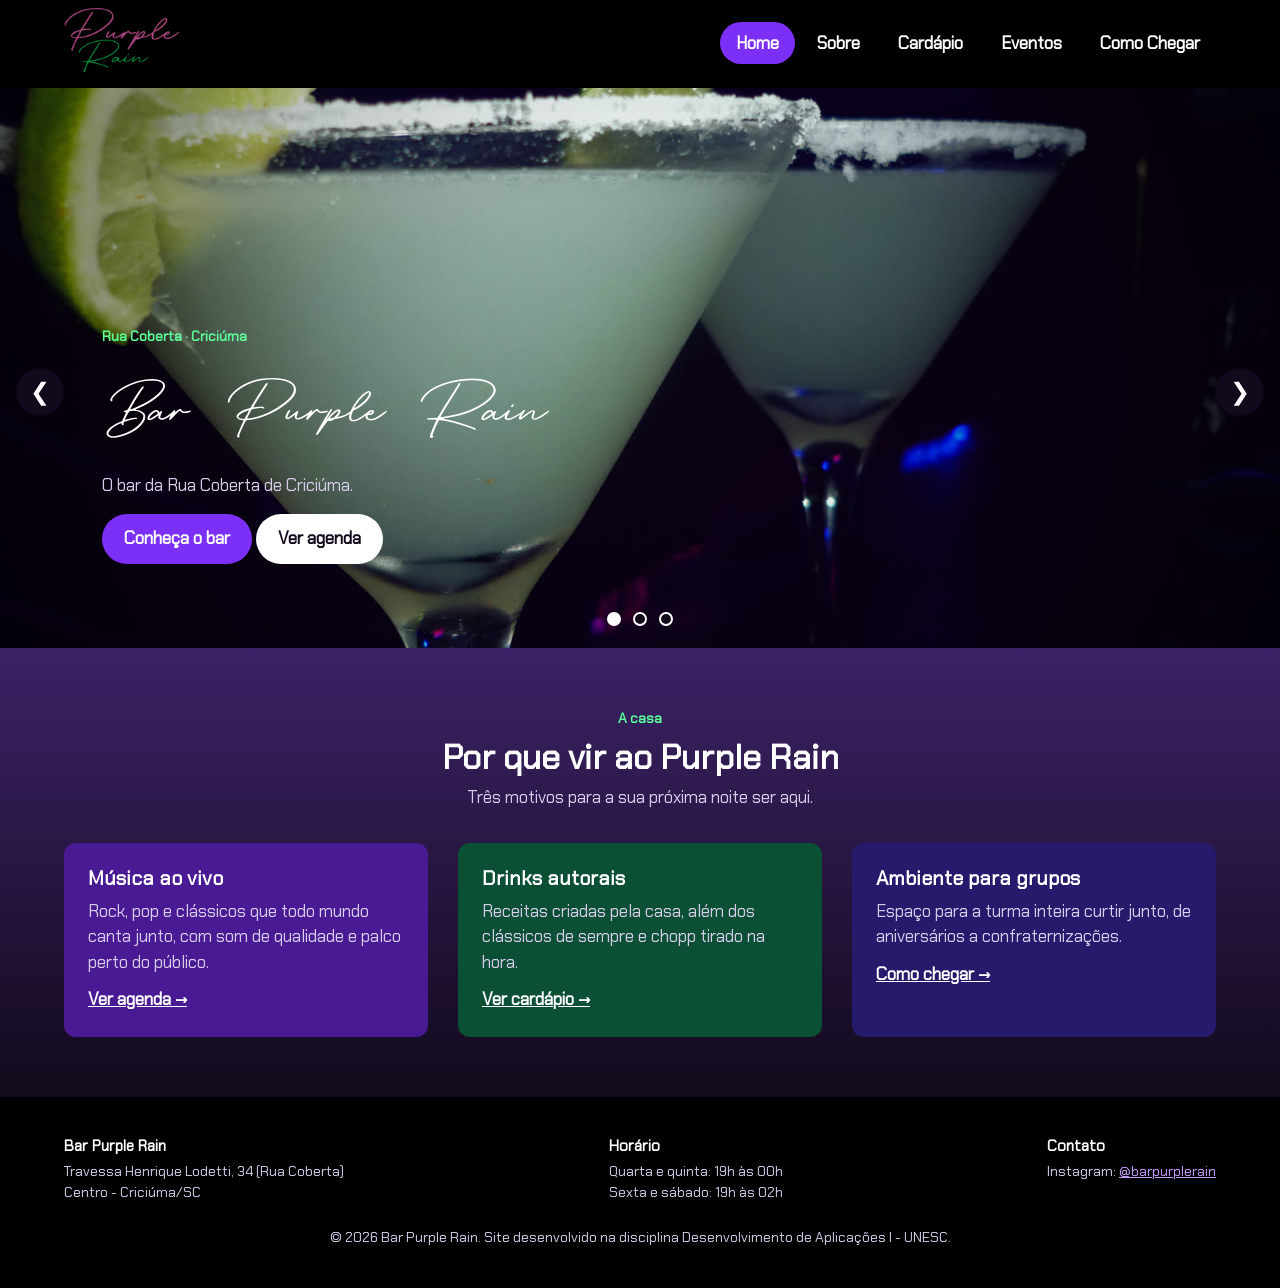
==== commit b9167f3b: "Degrade suave roxo na secao abaixo do carrossel Co-Authored-By: Claude Opus 5.5 <noreply@anthropic.c" ====
--- a/index.html
+++ b/index.html
@@ -85,7 +85,7 @@
             </nav>
         </section>
 
-        <section class="secao">
+        <section class="secao degrade">
             <p class="sobretitulo centro">A casa</p>
             <h2 class="titulo-secao">Por que vir ao Purple Rain</h2>
             <p class="subtitulo-secao">Três motivos para a sua próxima noite ser aqui.</p>
--- a/css/estilo.css
+++ b/css/estilo.css
@@ -210,6 +210,12 @@
     background-color: #1a0f2b;
 }
 
+/* Degradê da Home: começa num roxo mais claro e vai
+   suavemente até a cor do fundo do site (#120a1c) */
+.degrade {
+    background-image: linear-gradient(#3b2266, #120a1c);
+}
+
 .titulo-secao {
     font-size: 34px;
     text-align: center;
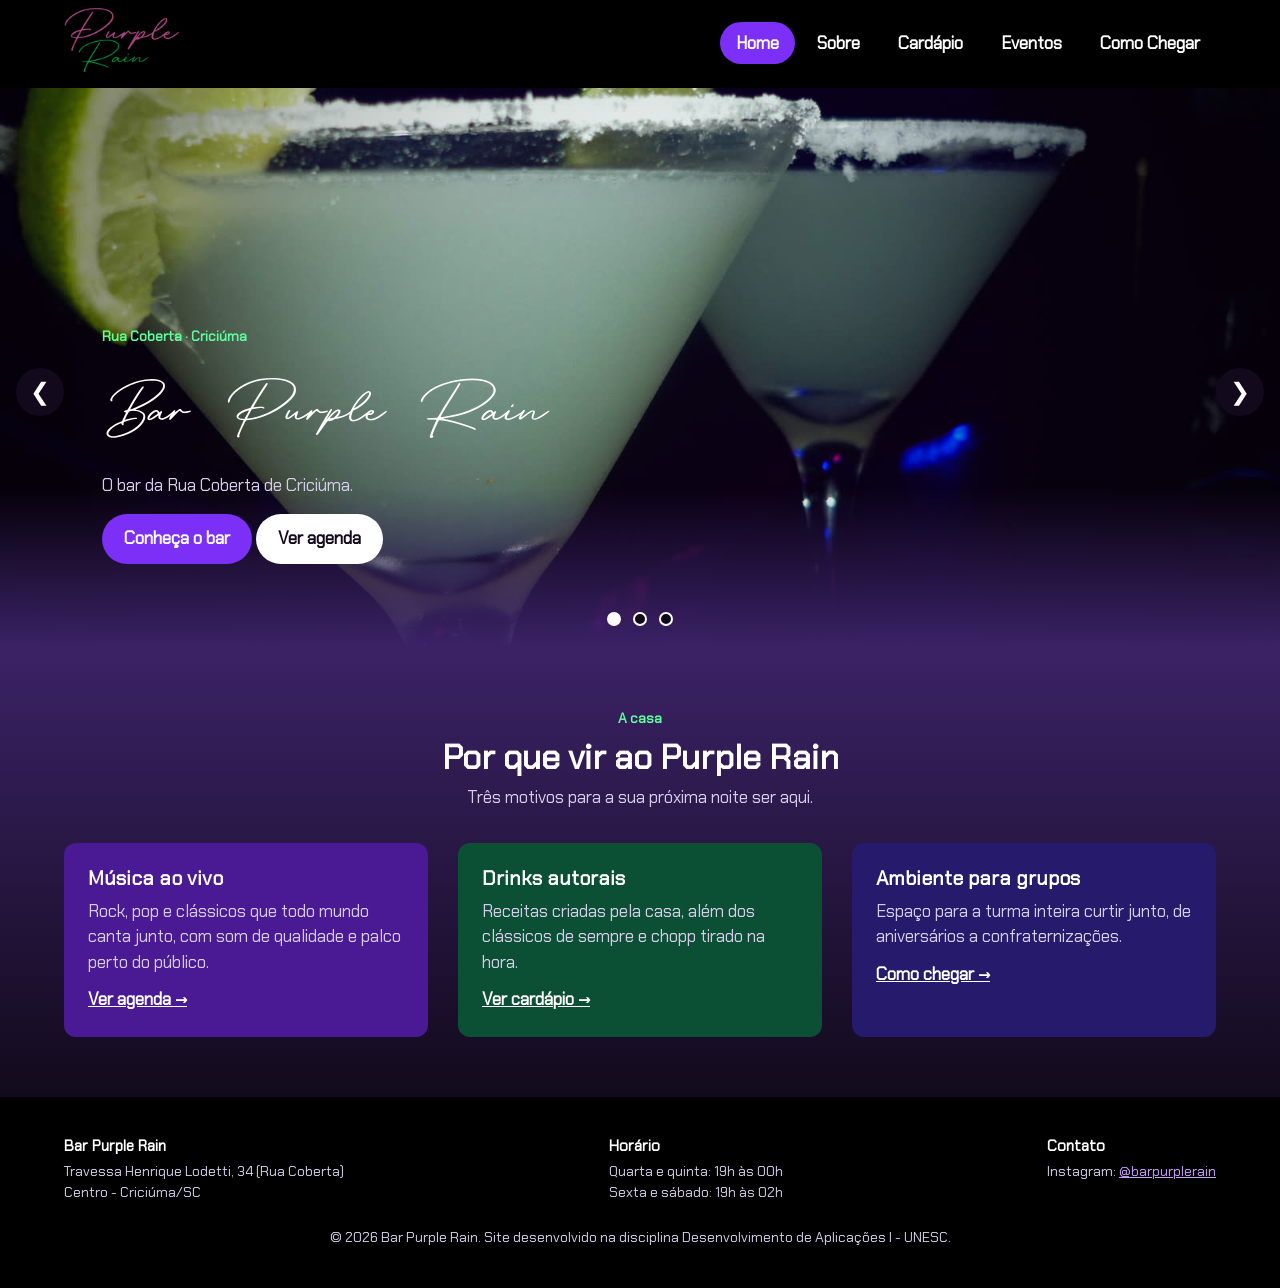
==== commit 806ef413: "Troca as anotacoes por rotulos curtos e corrige lista repetida do cardapio Co-Authored-By: Claude Op" ====
--- a/index.html
+++ b/index.html
@@ -1,7 +1,7 @@
 <!DOCTYPE html>
 <html lang="pt-br">
 <head>
-    <!-- Metas estudados em aula -->
+    <!-- Metas -->
     <meta charset="UTF-8">
     <meta name="viewport" content="width=device-width, initial-scale=1.0">
     <meta name="description" content="Bar Purple Rain, o bar da Rua Coberta de Criciúma: música ao vivo, drinks autorais, chopp gelado e petiscos para curtir com os amigos.">
@@ -11,8 +11,7 @@
 
     <title>Home | Bar Purple Rain</title>
 
-    <!-- Ícone na aba do navegador (favicon), em vários tamanhos.
-         Cada navegador e aparelho escolhe o tamanho que precisa. -->
+    <!-- Favicon -->
     <link rel="icon" type="image/x-icon" href="img/favicon/favicon.ico">
     <link rel="icon" type="image/png" sizes="32x32" href="img/favicon/favicon-32x32.png">
     <link rel="icon" type="image/png" sizes="16x16" href="img/favicon/favicon-16x16.png">
@@ -22,6 +21,7 @@
 </head>
 <body>
 
+    <!-- Cabeçalho e Menu -->
     <header class="cabecalho">
         <a href="index.html" class="logo">
             <img src="img/logo.png" alt="Bar Purple Rain">
@@ -38,13 +38,11 @@
     </header>
 
     <main>
-        <!-- Carrossel controlado pelo arquivo js/carrossel.js -->
+        <!-- Carrossel -->
         <section class="carrossel" aria-label="Destaques do bar">
 
+            <!-- Slide 1 -->
             <figure class="slide" id="slide1">
-                <!-- Vídeo de fundo: autoplay (toca sozinho), muted (sem som, obrigatório para tocar sozinho),
-                     loop (repete), playsinline (no celular toca dentro da página)
-                     e poster (foto que aparece enquanto o vídeo carrega ou se ele não tocar) -->
                 <video src="img/video-bar.mp4" poster="img/foto-drinks.jpg" autoplay muted loop playsinline></video>
                 <figcaption class="legenda">
                     <p class="sobretitulo">Rua Coberta · Criciúma</p>
@@ -55,6 +53,7 @@
                 </figcaption>
             </figure>
 
+            <!-- Slide 2 -->
             <figure class="slide foto-alta" id="slide2">
                 <img src="img/foto-parede-neon.jpg" alt="Cliente brindando em frente à parede de neon e assinaturas do bar">
                 <figcaption class="legenda">
@@ -65,6 +64,7 @@
                 </figcaption>
             </figure>
 
+            <!-- Slide 3 -->
             <figure class="slide" id="slide3">
                 <img src="img/foto-drinks.jpg" alt="Dois drinks com limão e borda de sal">
                 <figcaption class="legenda">
@@ -75,9 +75,11 @@
                 </figcaption>
             </figure>
 
+            <!-- Setas Carrossel -->
             <button class="seta anterior" id="btnVoltar" aria-label="Slide anterior">&#10094;</button>
             <button class="seta proximo" id="btnAvancar" aria-label="Próximo slide">&#10095;</button>
 
+            <!-- Bolinhas Carrossel -->
             <nav class="indicadores">
                 <button class="bolinha ativo" id="bolinha1" aria-label="Ir para o slide 1"></button>
                 <button class="bolinha" id="bolinha2" aria-label="Ir para o slide 2"></button>
@@ -85,6 +87,7 @@
             </nav>
         </section>
 
+        <!-- Cartões Home -->
         <section class="secao degrade">
             <p class="sobretitulo centro">A casa</p>
             <h2 class="titulo-secao">Por que vir ao Purple Rain</h2>
@@ -111,10 +114,10 @@
 
     </main>
 
+    <!-- Rodapé -->
     <footer class="rodape">
         <section>
             <h3>Bar Purple Rain</h3>
-            <!-- Dados do Instagram @barpurplerain -->
             <p>Travessa Henrique Lodetti, 34 (Rua Coberta)<br>Centro - Criciúma/SC</p>
         </section>
         <section>
@@ -129,6 +132,7 @@
         <p class="copy">&copy; 2026 Bar Purple Rain. Site desenvolvido na disciplina Desenvolvimento de Aplicações I - UNESC.</p>
     </footer>
 
+    <!-- JavaScript -->
     <script src="js/carrossel.js"></script>
 
 </body>
--- a/css/estilo.css
+++ b/css/estilo.css
@@ -1,23 +1,7 @@
 @charset "utf-8";
-/* ==========================================================
-   Bar Purple Rain - folha de estilo do site
-   Organização: 0) fontes  1) base  2) cabeçalho  3) carrossel
-                4) seções e cartões  5) páginas internas
-                6) rodapé  7) responsividade (media queries)
-
-   Cores do site:
-     #120a1c  fundo escuro da página
-     #21133a  fundo dos cartões
-     #7b2ff7  roxo dos botões e do menu
-     #5dff9b  verde do logo (sobretítulos e preços)
-     #ffffff  títulos
-     #d6cdea  texto comum (lilás claro)
-   ========================================================== */
-
-
-/* ---------- 0) FONTES DO BAR ---------- */
-/* @font-face carrega uma fonte que está na pasta fontes/.
-   Depois é só usar o nome dela no font-family. */
+
+
+/* Fontes */
 @font-face {
     font-family: "Chakra Petch";
     src: url("../fontes/ChakraPetch-Regular.ttf");
@@ -29,7 +13,7 @@
 }
 
 
-/* ---------- 1) BASE ---------- */
+/* Base */
 * {
     margin: 0;
     padding: 0;
@@ -57,7 +41,8 @@
     line-height: 1.2;
 }
 
-/* Frase pequena em cima de um título */
+
+/* Sobretítulo */
 .sobretitulo {
     font-size: 14px;
     font-weight: bold;
@@ -70,7 +55,7 @@
 }
 
 
-/* ---------- 2) CABEÇALHO ---------- */
+/* Cabeçalho */
 .cabecalho {
     background-color: #000000;
     display: flex;
@@ -83,6 +68,8 @@
     height: 64px;
 }
 
+
+/* Menu */
 .menu ul {
     display: flex;
     gap: 6px;
@@ -103,28 +90,24 @@
 }
 
 
-/* ---------- 3) CARROSSEL ---------- */
-/* position: relative no carrossel serve de referência
-   para as peças com position: absolute (legenda, setas e bolinhas) */
+/* Carrossel PC */
 .carrossel {
     position: relative;
     height: 560px;
     background-color: #1a0f2b;
 }
 
+
+/* Slides */
 .slide {
-    display: none; /* todos os slides começam escondidos */
+    display: none;
     height: 100%;
 }
 
-/* O primeiro slide já aparece ao abrir a página.
-   Depois o JavaScript mostra e esconde os slides com style.display */
 #slide1 {
     display: block;
 }
 
-/* Foto ou vídeo ocupam o slide todo.
-   object-fit: cover preenche o espaço sem esticar a imagem (corta a sobra) */
 .slide img,
 .slide video {
     width: 100%;
@@ -132,8 +115,23 @@
     object-fit: cover;
 }
 
-/* Caixa escura com o texto do slide, por cima da foto */
+
+/* Degradê Carrossel */
+.carrossel::after {
+    content: "";
+    position: absolute;
+    left: 0;
+    bottom: 0;
+    width: 100%;
+    height: 160px;
+    background-image: linear-gradient(transparent, #3b2266);
+    pointer-events: none;
+}
+
+
+/* Texto Carrossel */
 .legenda {
+    z-index: 1;
     position: absolute;
     left: 8%;
     bottom: 15%;
@@ -152,8 +150,10 @@
     margin-bottom: 16px;
 }
 
-/* Setas de voltar e avançar */
+
+/* Setas Carrossel */
 .seta {
+    z-index: 1;
     position: absolute;
     top: 50%;
     width: 48px;
@@ -178,8 +178,10 @@
     right: 16px;
 }
 
-/* Bolinhas que mostram em qual slide está */
+
+/* Bolinhas Carrossel */
 .indicadores {
+    z-index: 1;
     position: absolute;
     bottom: 16px;
     width: 100%;
@@ -201,7 +203,7 @@
 }
 
 
-/* ---------- 4) SEÇÕES E CARTÕES ---------- */
+/* Seções */
 .secao {
     padding: 60px 5%;
 }
@@ -210,8 +212,8 @@
     background-color: #1a0f2b;
 }
 
-/* Degradê da Home: começa num roxo mais claro e vai
-   suavemente até a cor do fundo do site (#120a1c) */
+
+/* Degradê Home */
 .degrade {
     background-image: linear-gradient(#3b2266, #120a1c);
 }
@@ -227,10 +229,11 @@
     margin-bottom: 32px;
 }
 
-/* Cartões lado a lado com flexbox */
+
+/* Cartões */
 .cartoes {
     display: flex;
-    flex-wrap: wrap; /* se não couber, o cartão desce para a linha de baixo */
+    flex-wrap: wrap;
     gap: 30px;
 }
 
@@ -250,7 +253,8 @@
     margin-bottom: 12px;
 }
 
-/* Cores dos cartões da Home */
+
+/* Cores Cartões Home */
 .roxo {
     background-color: #4a1a94;
 }
@@ -267,6 +271,7 @@
     font-size: 14px;
     color: #5dff9b;
 }
+
 
 /* Botões */
 .botao {
@@ -292,15 +297,15 @@
     background-color: #d6cdea;
 }
 
-/* Link de texto com seta */
+
+/* Links Cartões */
 .link-seta {
     color: #ffffff;
     font-weight: bold;
 }
 
 
-/* ---------- 5) PÁGINAS INTERNAS ---------- */
-/* Faixa do topo das páginas, com a foto da parede de fundo */
+/* Banner Páginas */
 .banner-pagina {
     background-image: url("../img/foto-parede-neon.jpg");
     background-size: cover;
@@ -315,14 +320,15 @@
     font-size: 56px;
 }
 
-/* Duas colunas lado a lado (Sobre e Eventos) */
+
+/* Duas Colunas */
 .duas-colunas {
     display: flex;
     gap: 40px;
 }
 
 .coluna {
-    flex: 1; /* as duas colunas ficam com a mesma largura */
+    flex: 1;
 }
 
 .duas-colunas h2 {
@@ -342,7 +348,8 @@
     border-bottom: 1px solid #3c1a78;
 }
 
-/* Galeria de fotos (página Sobre) */
+
+/* Galeria Sobre */
 .galeria {
     display: flex;
     flex-wrap: wrap;
@@ -357,7 +364,7 @@
 .galeria img {
     width: 100%;
     height: 320px;
-    object-fit: cover; /* as três fotos ficam do mesmo tamanho */
+    object-fit: cover;
     border-radius: 12px;
 }
 
@@ -367,11 +374,13 @@
     color: #ffffff;
 }
 
-/* Foto ao lado da tabela (página Eventos) */
+
+/* Foto Eventos */
 .foto-coluna img {
     width: 100%;
     border-radius: 12px;
 }
+
 
 /* Cardápio */
 .lista-cardapio {
@@ -397,7 +406,8 @@
     color: #5dff9b;
 }
 
-/* Tabela da agenda (página Eventos) */
+
+/* Tabela Eventos */
 .tabela-eventos {
     width: 100%;
     border-collapse: collapse;
@@ -414,17 +424,17 @@
     color: #5dff9b;
 }
 
+
 /* Mapa */
 .mapa iframe {
     width: 100%;
     height: 450px;
-    /* border: 5px solid #7b2ff7; */
     border-radius: 12px;
-    pointer-events: none; /* o mapa ignora o clique, que vai para o link em volta */
-}
-
-
-/* ---------- 6) RODAPÉ ---------- */
+    pointer-events: none;
+}
+
+
+/* Rodapé */
 .rodape {
     display: flex;
     justify-content: space-between;
@@ -446,17 +456,14 @@
 }
 
 
-/* ---------- 7) RESPONSIVIDADE ---------- */
-
-/* Tablets: até 900px */
 @media screen and (max-width: 900px) {
-
+    /* Carrossel Tablet */
     .carrossel {
         height: 460px;
     }
 
     .legenda {
-        left: 80px;  /* deixa espaço para as setas */
+        left: 80px;
         right: 80px;
     }
 
@@ -466,11 +473,10 @@
     }
 }
 
-/* Celulares: até 600px */
 @media screen and (max-width: 600px) {
-
+    /* Menu Celular */
     .cabecalho {
-        flex-direction: column; /* logo em cima, menu embaixo */
+        flex-direction: column;
         gap: 8px;
     }
 
@@ -484,6 +490,7 @@
         font-size: 14px;
     }
 
+    /* Carrossel Celular */
     .carrossel {
         height: 440px;
     }
@@ -500,9 +507,10 @@
     }
 
     .seta {
-        display: none; /* no celular a navegação fica nas bolinhas */
-    }
-
+        display: none;
+    }
+
+    /* Páginas Celular */
     .secao {
         padding: 40px 5%;
     }
@@ -512,7 +520,7 @@
     }
 
     .duas-colunas {
-        flex-direction: column; /* colunas viram uma embaixo da outra */
+        flex-direction: column;
     }
 
     .banner-pagina h1 {
